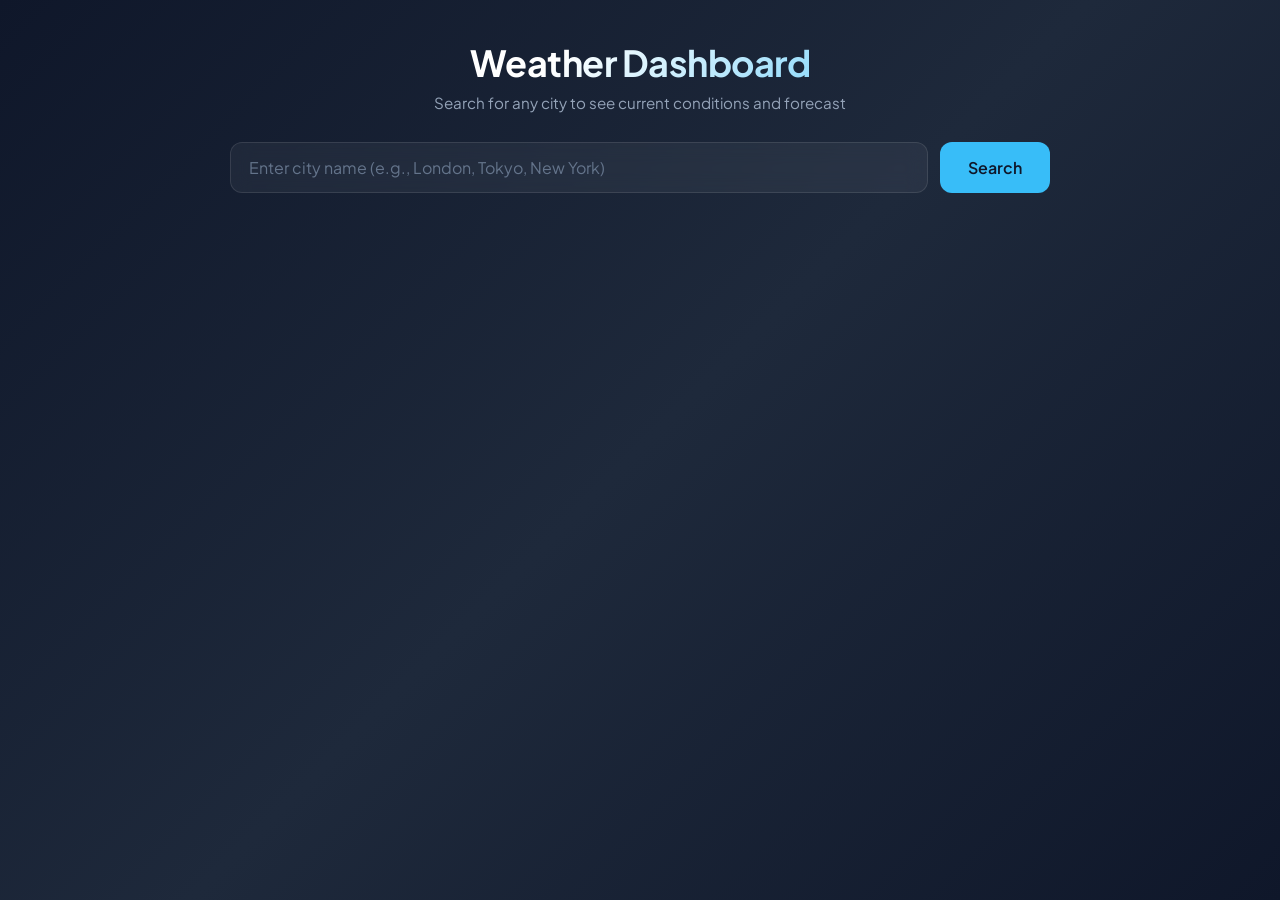
==== index.html @ d08a6ec0 "Rename files to index.html, style.css, script.js" ====
<!DOCTYPE html>
<html lang="en">
<head>
  <meta charset="UTF-8">
  <meta name="viewport" content="width=device-width, initial-scale=1.0">
  <title>Weather Dashboard</title>
  <link rel="stylesheet" href="style.css">
</head>
<body>
  <div class="container">
    <!-- Header -->
    <header class="app-header">
      <h1>Weather Dashboard</h1>
      <p>Search for any city to see current conditions and forecast</p>
    </header>

    <!-- Search Section -->
    <section class="search-section">
      <form id="search-form" class="search-form">
        <input 
          type="text" 
          id="city-input" 
          placeholder="Enter city name (e.g., London, Tokyo, New York)" 
          autocomplete="off"
          required
        >
        <button type="submit" id="search-btn">Search</button>
      </form>
    </section>

    <!-- Status Messages (Loading & Error) -->
    <div id="loading-spinner" class="status-msg hidden">
      <p>Fetching weather data...</p>
    </div>

    <div id="error-message" class="status-msg error-msg hidden">
      <!-- Error messages will appear here -->
    </div>

    <!-- Weather Display Area -->
    <main id="weather-display" class="weather-display hidden">
      <!-- Current Weather Card -->
      <section class="current-weather" id="current-weather">
        <h2 id="current-city">City Name</h2>
        <div class="current-details">
          <p class="temperature" id="current-temp">--°C</p>
          <p class="condition" id="current-condition">--</p>
          <p class="wind-speed">Wind Speed: <span id="current-wind">-- km/h</span></p>
        </div>
      </section>

      <!-- Multi-day Forecast Section -->
      <section class="forecast-section" id="forecast-section">
        <h3>Upcoming Forecast</h3>
        <div class="forecast-container" id="forecast-cards">
          <!-- Dynamic forecast cards generated by JavaScript will be placed here -->
        </div>
      </section>
    </main>
  </div>

  <script src="script.js" defer></script>
</body>
</html>
---- style.css ----
@import url('https://fonts.googleapis.com/css2?family=Plus+Jakarta+Sans:wght@400;500;600;700&display=swap');

:root {
  --font-family: 'Plus Jakarta Sans', system-ui, -apple-system, sans-serif;

 
  --bg-gradient: linear-gradient(135deg, #0f172a 0%, #1e293b 50%, #0f172a 100%);
  --card-bg: rgba(255, 255, 255, 0.05);
  --card-border: rgba(255, 255, 255, 0.1);
  --card-hover: rgba(255, 255, 255, 0.08);

  --text-primary: #f8fafc;
  --text-secondary: #94a3b8;
  --text-muted: #64748b;

  --accent-color: #38bdf8;
  --accent-hover: #0ea5e9;
  --accent-glow: rgba(56, 189, 248, 0.25);

  --error-bg: rgba(239, 68, 68, 0.12);
  --error-border: rgba(239, 68, 68, 0.3);
  --error-text: #fca5a5;

  --radius-sm: 8px;
  --radius-md: 12px;
  --radius-lg: 18px;
  --shadow-card: 0 10px 25px -5px rgba(0, 0, 0, 0.3), 0 8px 10px -6px rgba(0, 0, 0, 0.3);
  --transition: all 0.25s ease;
}

/* Base Styles */
* {
  margin: 0;
  padding: 0;
  box-sizing: border-box;
}

body {
  font-family: var(--font-family);
  background: var(--bg-gradient);
  color: var(--text-primary);
  min-height: 100vh;
  display: flex;
  justify-content: center;
  align-items: flex-start;
  padding: 40px 20px;
}

/* Main Container */
.container {
  width: 100%;
  max-width: 820px;
  margin: 0 auto;
}

/* Header */
.app-header {
  text-align: center;
  margin-bottom: 30px;
}

.app-header h1 {
  font-size: 2.25rem;
  font-weight: 700;
  letter-spacing: -0.5px;
  background: linear-gradient(135deg, #ffffff 40%, var(--accent-color) 100%);
  -webkit-background-clip: text;
  -webkit-text-fill-color: transparent;
  margin-bottom: 8px;
}

.app-header p {
  color: var(--text-secondary);
  font-size: 0.95rem;
}

/* Search Section */
.search-section {
  margin-bottom: 25px;
}

.search-form {
  display: flex;
  gap: 12px;
}

#city-input {
  flex: 1;
  padding: 14px 18px;
  font-size: 1rem;
  font-family: inherit;
  color: var(--text-primary);
  background: var(--card-bg);
  border: 1px solid var(--card-border);
  border-radius: var(--radius-md);
  outline: none;
  backdrop-filter: blur(10px);
  transition: var(--transition);
}

#city-input::placeholder {
  color: var(--text-muted);
}

#city-input:focus {
  border-color: var(--accent-color);
  box-shadow: 0 0 0 3px var(--accent-glow);
}

#search-btn {
  padding: 14px 28px;
  font-size: 1rem;
  font-weight: 600;
  font-family: inherit;
  color: #0f172a;
  background-color: var(--accent-color);
  border: none;
  border-radius: var(--radius-md);
  cursor: pointer;
  transition: var(--transition);
  white-space: nowrap;
}

#search-btn:hover {
  background-color: var(--accent-hover);
  transform: translateY(-1px);
  box-shadow: 0 4px 12px var(--accent-glow);
}

#search-btn:active {
  transform: translateY(0);
}

/* Status Messages (Loading & Error) */
.status-msg {
  text-align: center;
  padding: 16px;
  border-radius: var(--radius-md);
  margin-bottom: 25px;
  font-size: 0.95rem;
}

#loading-spinner {
  background: var(--card-bg);
  border: 1px solid var(--card-border);
  color: var(--accent-color);
  display: flex;
  align-items: center;
  justify-content: center;
  gap: 10px;
}

/* Spinner Icon */
#loading-spinner::before {
  content: '';
  width: 18px;
  height: 18px;
  border: 2px solid var(--card-border);
  border-top-color: var(--accent-color);
  border-radius: 50%;
  animation: spin 0.8s linear infinite;
}

@keyframes spin {
  to {
    transform: rotate(360deg);
  }
}

.error-msg {
  background: var(--error-bg);
  border: 1px solid var(--error-border);
  color: var(--error-text);
}

/* Weather Display Container */
.weather-display {
  display: flex;
  flex-direction: column;
  gap: 25px;
  animation: fadeIn 0.35s ease-out;
}

@keyframes fadeIn {
  from {
    opacity: 0;
    transform: translateY(8px);
  }
  to {
    opacity: 1;
    transform: translateY(0);
  }
}

/* Current Weather Card */
.current-weather {
  background: var(--card-bg);
  border: 1px solid var(--card-border);
  border-radius: var(--radius-lg);
  padding: 30px;
  text-align: center;
  box-shadow: var(--shadow-card);
  backdrop-filter: blur(12px);
}

#current-city {
  font-size: 1.75rem;
  font-weight: 700;
  margin-bottom: 12px;
  color: var(--text-primary);
}

.current-details {
  display: flex;
  flex-direction: column;
  gap: 8px;
  align-items: center;
}

.temperature {
  font-size: 3.5rem;
  font-weight: 700;
  color: var(--accent-color);
  line-height: 1.1;
}

.condition {
  font-size: 1.25rem;
  font-weight: 500;
  color: var(--text-secondary);
}

.wind-speed {
  font-size: 0.95rem;
  color: var(--text-muted);
  margin-top: 4px;
}

.wind-speed span {
  color: var(--text-secondary);
  font-weight: 500;
}

/* Forecast Section */
.forecast-section {
  background: var(--card-bg);
  border: 1px solid var(--card-border);
  border-radius: var(--radius-lg);
  padding: 24px;
  backdrop-filter: blur(12px);
}

.forecast-section h3 {
  font-size: 1.2rem;
  font-weight: 600;
  color: var(--text-primary);
  margin-bottom: 20px;
}

/* Forecast Cards Layout: Row on Laptop / Desktop */
.forecast-container {
  display: flex;
  gap: 14px;
  justify-content: space-between;
}

/* Individual Forecast Card */
.forecast-card {
  flex: 1;
  background: rgba(255, 255, 255, 0.03);
  border: 1px solid var(--card-border);
  border-radius: var(--radius-md);
  padding: 16px 12px;
  text-align: center;
  transition: var(--transition);
  display: flex;
  flex-direction: column;
  gap: 8px;
}

.forecast-card:hover {
  background: var(--card-hover);
  transform: translateY(-3px);
  border-color: rgba(56, 189, 248, 0.3);
}

.forecast-card .forecast-date {
  font-size: 0.85rem;
  font-weight: 600;
  color: var(--text-secondary);
}

.forecast-card .forecast-icon {
  font-size: 1.8rem;
  margin: 4px 0;
}

.forecast-card .forecast-condition {
  font-size: 0.85rem;
  color: var(--text-muted);
}

.forecast-card .forecast-temp {
  font-size: 1.1rem;
  font-weight: 700;
  color: var(--accent-color);
  margin-top: auto;
}


.hidden {
  display: none !important;
}


@media (max-width: 640px) {
  body {
    padding: 20px 14px;
  }

  .app-header h1 {
    font-size: 1.75rem;
  }

  .search-form {
    flex-direction: column;
  }

  #search-btn {
    width: 100%;
  }

  .temperature {
    font-size: 2.75rem;
  }

  /* Cards stacked vertically on phone */
  .forecast-container {
    flex-direction: column;
    gap: 10px;
  }

  .forecast-card {
    flex-direction: row;
    align-items: center;
    justify-content: space-between;
    padding: 12px 18px;
  }

  .forecast-card .forecast-icon {
    font-size: 1.4rem;
    margin: 0;
  }

  .forecast-card .forecast-temp {
    margin-top: 0;
  }
}
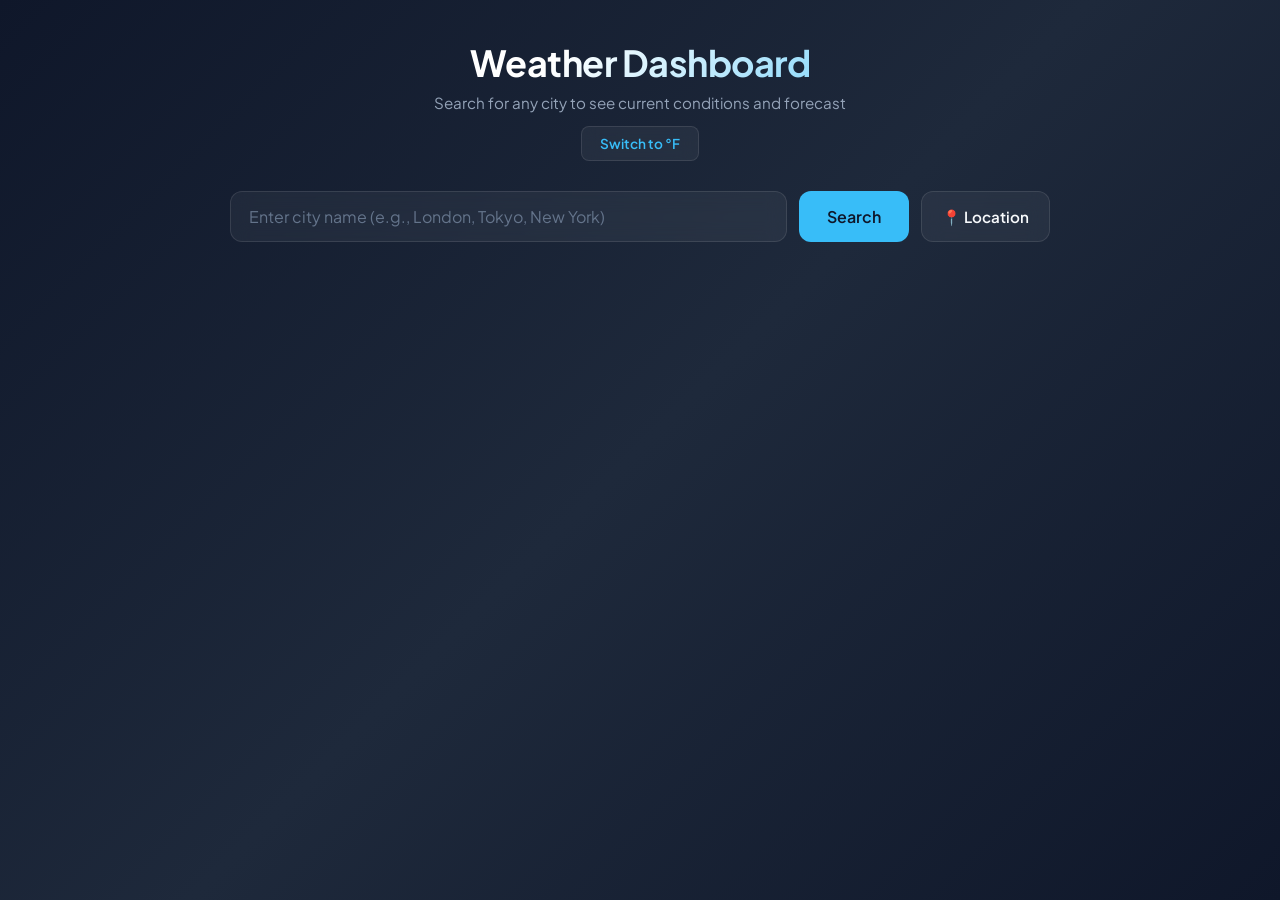
==== commit 6cd19652: "Add Geolocation and Celsius/Fahrenheit toggle features" ====
--- a/index.html
+++ b/index.html
@@ -12,6 +12,7 @@
     <header class="app-header">
       <h1>Weather Dashboard</h1>
       <p>Search for any city to see current conditions and forecast</p>
+      <button type="button" id="unit-toggle" class="unit-toggle">Switch to °F</button>
     </header>
 
     <!-- Search Section -->
@@ -25,6 +26,7 @@
           required
         >
         <button type="submit" id="search-btn">Search</button>
+        <button type="button" id="geo-btn" class="geo-btn" title="Use current location">📍 Location</button>
       </form>
     </section>
 
--- a/style.css
+++ b/style.css
@@ -73,6 +73,27 @@
 .app-header p {
   color: var(--text-secondary);
   font-size: 0.95rem;
+}
+
+.unit-toggle {
+  margin-top: 14px;
+  padding: 8px 18px;
+  font-size: 0.85rem;
+  font-weight: 600;
+  font-family: inherit;
+  color: var(--accent-color);
+  background: var(--card-bg);
+  border: 1px solid var(--card-border);
+  border-radius: var(--radius-sm);
+  cursor: pointer;
+  transition: var(--transition);
+  backdrop-filter: blur(8px);
+}
+
+.unit-toggle:hover {
+  background: var(--card-hover);
+  border-color: var(--accent-color);
+  transform: translateY(-1px);
 }
 
 /* Search Section */
@@ -132,6 +153,31 @@
   transform: translateY(0);
 }
 
+#geo-btn {
+  padding: 14px 20px;
+  font-size: 0.95rem;
+  font-weight: 600;
+  font-family: inherit;
+  color: var(--text-primary);
+  background-color: var(--card-bg);
+  border: 1px solid var(--card-border);
+  border-radius: var(--radius-md);
+  cursor: pointer;
+  transition: var(--transition);
+  white-space: nowrap;
+  backdrop-filter: blur(10px);
+}
+
+#geo-btn:hover {
+  background-color: var(--card-hover);
+  border-color: var(--accent-color);
+  transform: translateY(-1px);
+}
+
+#geo-btn:active {
+  transform: translateY(0);
+}
+
 /* Status Messages (Loading & Error) */
 .status-msg {
   text-align: center;
@@ -327,7 +373,8 @@
     flex-direction: column;
   }
 
-  #search-btn {
+  #search-btn,
+  #geo-btn {
     width: 100%;
   }
 
